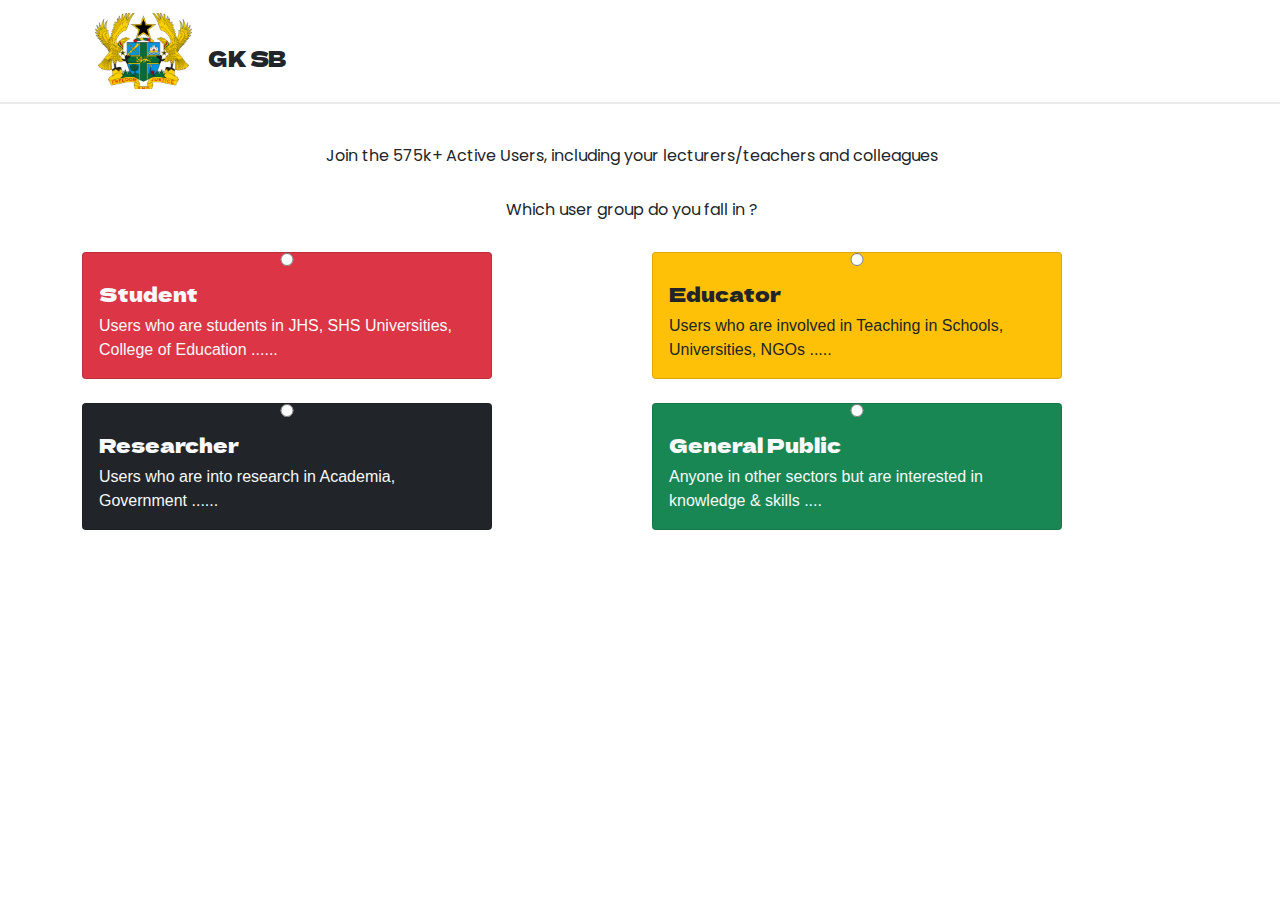
==== signUp.html @ 93e3bf87 "SignUp Page Added" ====
<!DOCTYPE html>
<html lang="en">
<head>
    <meta charset="UTF-8">
    <meta http-equiv="X-UA-Compatible" content="IE=edge">
    <meta name="viewport" content="width=device-width, initial-scale=1.0">
    <!-- Fonts & css -->
    <link rel="stylesheet" type="text/css" href="./myStyle.css" media="screen">
    <link rel="stylesheet" type="text/css" href="./signUp.css" media="screen">
    <link href="https://fonts.googleapis.com/css2?family=Dela+Gothic+One&display=swap" rel="stylesheet">
    <link href="https://fonts.googleapis.com/css2?family=Poppins&display=swap" rel="stylesheet">

    <!-- Bootsrtap css -->
    <link href="./assets/bootstrap/bootstrap.css" rel="stylesheet">  
    <title>My Zeta App</title>
</head>
<body>
    <header class=" navline">
        <nav class="navbar navbar-expand-lg container">
          <div class="container-lg-fluid container-md 
          container-sm container-xs pb-0">
            </button>
            <div class="d-flex">
            <a class="navbar-brand" href="#"><svg width="98" height="76" viewBox="0 0 98 76" fill="none" xmlns="http://www.w3.org/2000/svg" xmlns:xlink="http://www.w3.org/1999/xlink">
                <rect x="0.952393" width="97" height="76" fill="url(#pattern0)"/>
                <defs>
                <pattern id="pattern0" patternContentUnits="objectBoundingBox" width="1" height="1">
                <use xlink:href="#image0_2202_2738" transform="matrix(0.000833333 0 0 0.0010636 0 -0.0317982)"/>
                </pattern>
                <image id="image0_2202_2738" width="1200" height="1000" xlink:href="[data-uri]"/>
                </defs>
                </svg>
                </a>
                <h3 class="navHeading">GK SB</h3>
                </div>
          </div>
        </nav>
      </header>
      <main>
        <div class="container">
          <div class="">
          <p class="intro">Join the 575k+ Active Users, including your lecturers/teachers and colleagues</p>
            <p class="intro intro-2">Which user group do you fall in ?</p>
            </div>
            <div class="">
              <div class="row text-light row-cols-1 row-cols-md-2 g-4">
                <div class="col">
                  <div class="card bg-danger h-100 w-75">
                    <input type="radio" name="" id="">
                    <div class="card-body">
                      <h5 class="card-title">Student</h5>
                      <p class="card-text">Users who are students in JHS, SHS
                        Universities, College of Education ......</p>
                    </div>
                  </div>
                </div>
                <div class="col">
                  <div class="card bg-warning h-100 text-dark w-75">
                    <input type="radio" name="" id="">
                    <div class="card-body">
                      <h5 class="card-title">Educator</h5>
                      <p class="card-text">Users who are involved in Teaching
                        in Schools, Universities, NGOs .....</p>
                    </div>
                  </div>
                </div>
                <div class="col">
                  <div class="card bg-dark h-100 w-75">
                    <input type="radio" name="" id="">
                    <div class="card-body">
                      <h5 class="card-title">Researcher</h5>
                      <p class="card-text">Users who are into research in
                        Academia, Government  ......</p>
                    </div>
                  </div>
                </div>
                <div class="col">
                  <div class="card bg-success h-100 w-75">
                    <input type="radio" name="" id="">
                    <div class="card-body">
                      <h5 class="card-title">General Public</h5>
                      <p class="card-text">Anyone in other sectors but are
                        interested in knowledge & skills ....</p>
                    </div>
                  </div>
                </div>
              </div>
            </div>
        </div>
      </main>
</body>
<!-- bootstrap javascript -->
<script src="./assets/bootstrap/bootstrap.bundle.min.js"></script> 
</html>
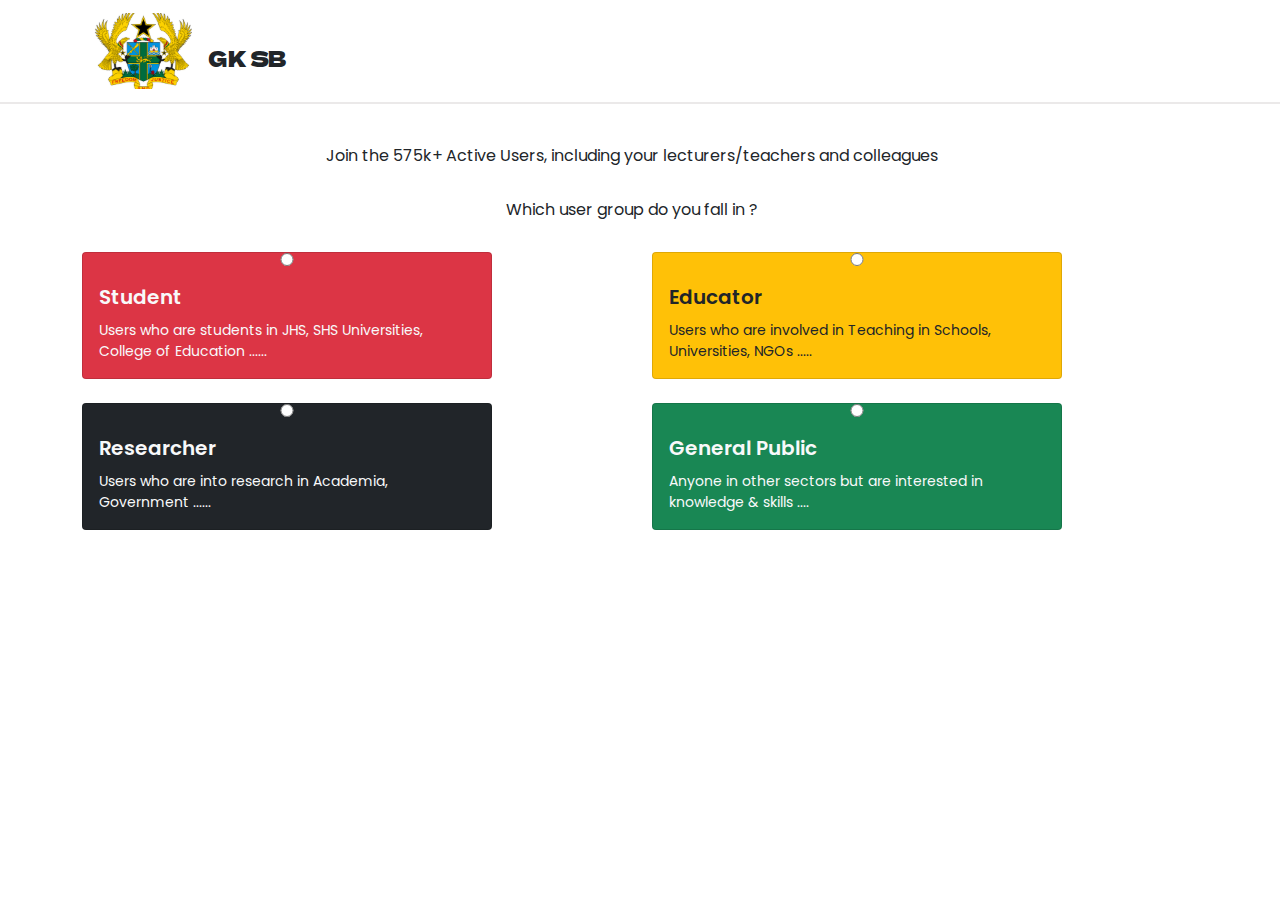
==== commit b5e63fd7: "..." ====
--- a/signUp.html
+++ b/signUp.html
@@ -38,6 +38,7 @@
       </header>
       <main>
         <div class="container">
+          <form>
           <div class="">
           <p class="intro">Join the 575k+ Active Users, including your lecturers/teachers and colleagues</p>
             <p class="intro intro-2">Which user group do you fall in ?</p>
@@ -45,8 +46,8 @@
             <div class="">
               <div class="row text-light row-cols-1 row-cols-md-2 g-4">
                 <div class="col">
-                  <div class="card bg-danger h-100 w-75">
-                    <input type="radio" name="" id="">
+                  <div class="card bg-danger h-100 w-75 card-border">
+                    <input type="radio" name="groupRadio" id="">
                     <div class="card-body">
                       <h5 class="card-title">Student</h5>
                       <p class="card-text">Users who are students in JHS, SHS
@@ -55,8 +56,8 @@
                   </div>
                 </div>
                 <div class="col">
-                  <div class="card bg-warning h-100 text-dark w-75">
-                    <input type="radio" name="" id="">
+                  <div class="card bg-warning h-100 text-dark w-75 card-border">
+                    <input type="radio" name="groupRadio" id="" unchecked>
                     <div class="card-body">
                       <h5 class="card-title">Educator</h5>
                       <p class="card-text">Users who are involved in Teaching
@@ -65,8 +66,8 @@
                   </div>
                 </div>
                 <div class="col">
-                  <div class="card bg-dark h-100 w-75">
-                    <input type="radio" name="" id="">
+                  <div class="card bg-dark h-100 w-75 card-border">
+                    <input type="radio" name="groupRadio" id="">
                     <div class="card-body">
                       <h5 class="card-title">Researcher</h5>
                       <p class="card-text">Users who are into research in
@@ -75,8 +76,8 @@
                   </div>
                 </div>
                 <div class="col">
-                  <div class="card bg-success h-100 w-75">
-                    <input type="radio" name="" id="">
+                  <div class="card bg-success h-100 w-75 card-border">
+                    <input type="radio" name="groupRadio" id="">
                     <div class="card-body">
                       <h5 class="card-title">General Public</h5>
                       <p class="card-text">Anyone in other sectors but are
@@ -86,6 +87,7 @@
                 </div>
               </div>
             </div>
+            </form>
         </div>
       </main>
 </body>
--- a/myStyle.css
+++ b/myStyle.css
@@ -18,7 +18,7 @@
 .navButton {
     font-family: Montserrat, sans-serif;
     background: #639B6D;
-    border-radius: 12px;
+    border-radius: 100px;
     font-family: 'Montserrat';
     font-style: normal;
     font-weight: 700;
--- a/signUp.css
+++ b/signUp.css
@@ -12,6 +12,25 @@
     text-align: center;
 }
 
-/* .intro-2 {
-    text-align: center;
-} */+.card-title {
+    font-family: 'Poppins';
+    font-style: normal;
+    font-weight: 600;
+    font-size: 20px;
+    line-height: 30px;
+}
+
+.card-text {
+    font-family: 'Poppins';
+    font-style: normal;
+    font-weight: 400;
+    font-size: 14px;
+    line-height: 21px;
+}
+
+.card-border {
+    border: 5px, solid;
+    border-radius: 70px ;
+    width: 449px;
+    height: 156px;
+}
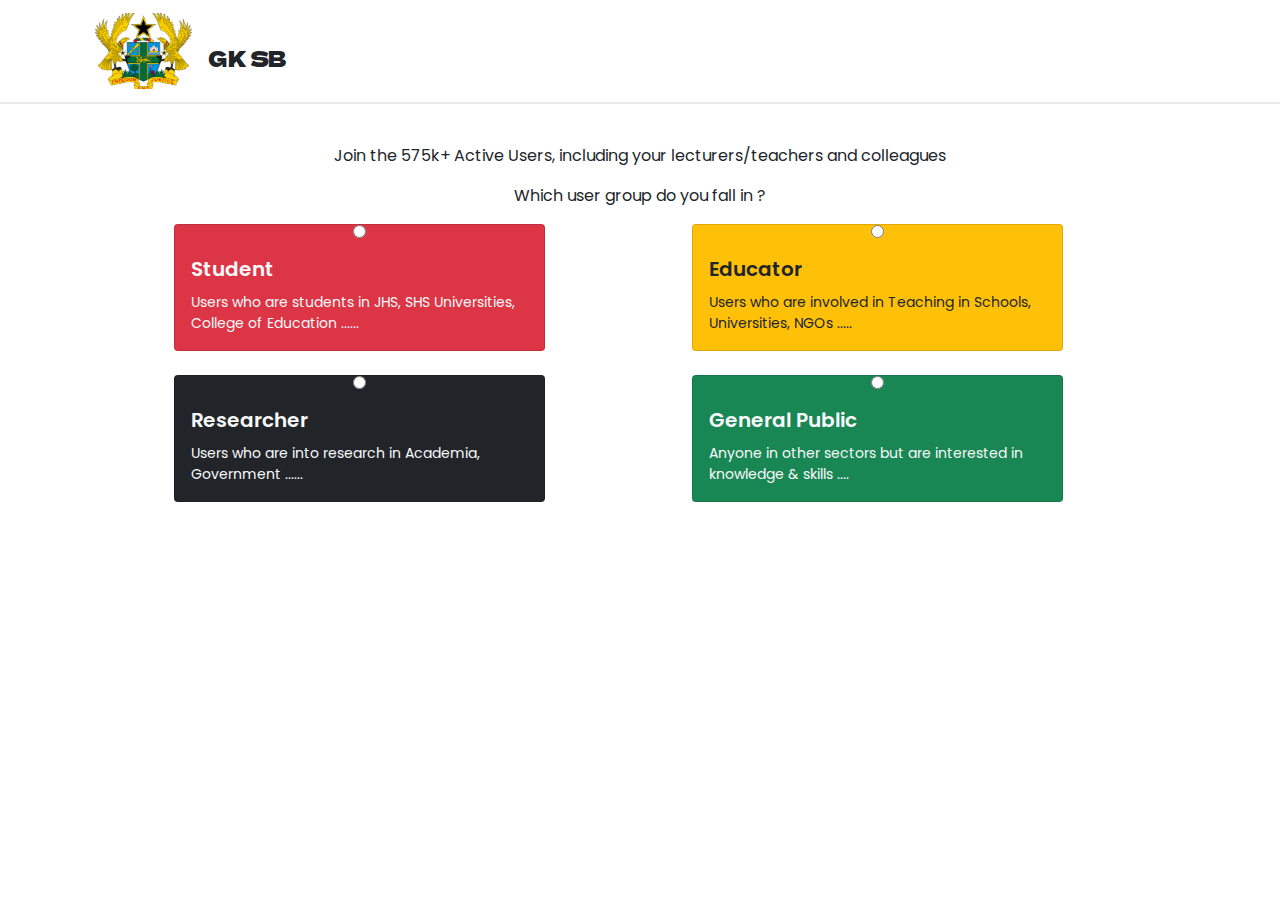
==== commit f28edb75: "..." ====
--- a/signUp.html
+++ b/signUp.html
@@ -38,13 +38,13 @@
       </header>
       <main>
         <div class="container">
-          <form>
           <div class="">
-          <p class="intro">Join the 575k+ Active Users, including your lecturers/teachers and colleagues</p>
+            <p class="intro">Join the 575k+ Active Users, including your lecturers/teachers and colleagues</p>
             <p class="intro intro-2">Which user group do you fall in ?</p>
-            </div>
-            <div class="">
-              <div class="row text-light row-cols-1 row-cols-md-2 g-4">
+          </div>
+          <div class="container">
+              <form>
+              <div class="row text-light row-cols-1 row-cols-md-2 g-4 main-content">
                 <div class="col">
                   <div class="card bg-danger h-100 w-75 card-border">
                     <input type="radio" name="groupRadio" id="">
@@ -86,8 +86,8 @@
                   </div>
                 </div>
               </div>
+            </form>
             </div>
-            </form>
         </div>
       </main>
 </body>
--- a/myStyle.css
+++ b/myStyle.css
@@ -1,5 +1,5 @@
 /*universal styles*/
-body {
+header, body {
     list-style-type: none;
     text-decoration: none;
     box-sizing: border-box;
@@ -15,15 +15,35 @@
 font-family: Dela Gothic One;
 }
 
+.list-button {
+    border: 10px solid #639B6D;
+    background-color: #639B6D;
+    border-radius: 12px;
+    padding: 11px 18px;
+    gap: 10px;
+    width: 90px;
+    height: 36px;
+    background-color: #639B6D;
+    margin-top: 10px;
+}
+
 .navButton {
+    display: flex;
+    align-items: center;
     font-family: Montserrat, sans-serif;
-    background: #639B6D;
-    border-radius: 100px;
-    font-family: 'Montserrat';
     font-style: normal;
     font-weight: 700;
     font-size: 14px;
-    line-height: 100%;
+    margin-top: -10px;
+    margin-left: -10px;
+    color: #FFFFFF;
+    text-decoration: none;
+    letter-spacing: -0.04em;
+    white-space: nowrap;
+}
+
+.navButton:hover {
+    color: #FFFFFF;
 }
 
 .navHeading {
--- a/signUp.css
+++ b/signUp.css
@@ -2,18 +2,16 @@
     display: flex;
     align-items: center;
     justify-content: center;
+    font-family: Poppins;
 }
 
 .intro {
-    height: 38px;
-    width: 1099px;
-    left: 452px;
-    font-family: 'Poppins', sans-serif;
+    font-family: 'Poppins',Poppins, sans-serif;
     text-align: center;
 }
 
 .card-title {
-    font-family: 'Poppins';
+    font-family: 'Poppins', Poppins, sans-serif;
     font-style: normal;
     font-weight: 600;
     font-size: 20px;
@@ -21,7 +19,7 @@
 }
 
 .card-text {
-    font-family: 'Poppins';
+    font-family: 'Poppins', Poppins, sans-serif;
     font-style: normal;
     font-weight: 400;
     font-size: 14px;
@@ -34,3 +32,7 @@
     width: 449px;
     height: 156px;
 }
+
+.main-content {
+    padding-left: 80px;
+}
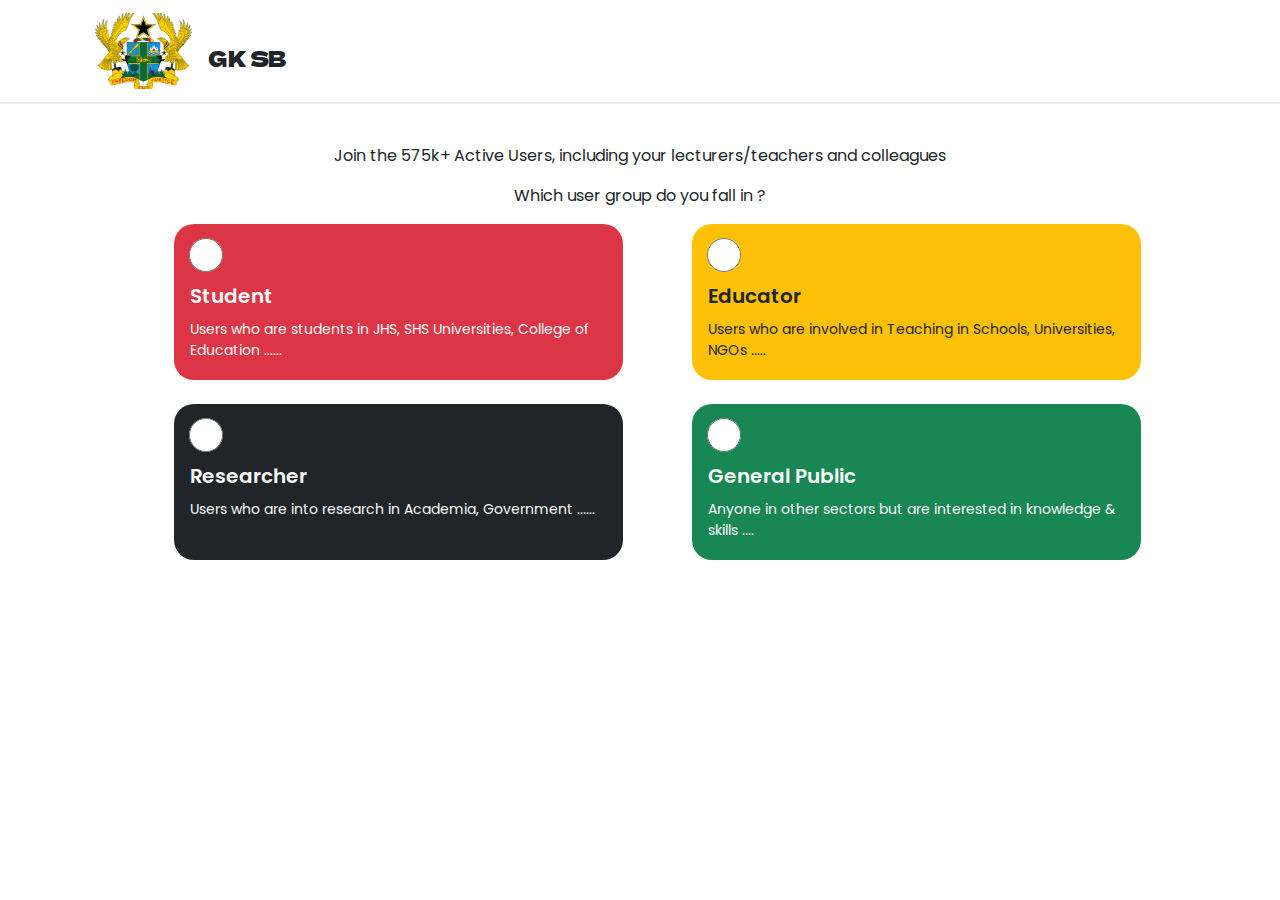
==== commit 07dc180e: "radio button added" ====
--- a/signUp.html
+++ b/signUp.html
@@ -46,8 +46,8 @@
               <form>
               <div class="row text-light row-cols-1 row-cols-md-2 g-4 main-content">
                 <div class="col">
-                  <div class="card bg-danger h-100 w-75 card-border">
-                    <input type="radio" name="groupRadio" id="">
+                  <div class="bg-danger border-danger card-border">
+                    <input type="radio" name="groupRadio" id="radio-1" class="radioBut">
                     <div class="card-body">
                       <h5 class="card-title">Student</h5>
                       <p class="card-text">Users who are students in JHS, SHS
@@ -56,9 +56,9 @@
                   </div>
                 </div>
                 <div class="col">
-                  <div class="card bg-warning h-100 text-dark w-75 card-border">
-                    <input type="radio" name="groupRadio" id="" unchecked>
-                    <div class="card-body">
+                  <div class="bg-warning border-warning card-border">
+                    <input type="radio" name="groupRadio" id="radio-2" unchecked class="radioBut">
+                    <div class="card-body text-dark">
                       <h5 class="card-title">Educator</h5>
                       <p class="card-text">Users who are involved in Teaching
                         in Schools, Universities, NGOs .....</p>
@@ -66,8 +66,8 @@
                   </div>
                 </div>
                 <div class="col">
-                  <div class="card bg-dark h-100 w-75 card-border">
-                    <input type="radio" name="groupRadio" id="">
+                  <div class="bg-dark border-warning card-border">
+                    <input type="radio" name="groupRadio" id="radio-3" class="radioBut">
                     <div class="card-body">
                       <h5 class="card-title">Researcher</h5>
                       <p class="card-text">Users who are into research in
@@ -76,8 +76,8 @@
                   </div>
                 </div>
                 <div class="col">
-                  <div class="card bg-success h-100 w-75 card-border">
-                    <input type="radio" name="groupRadio" id="">
+                  <div class="bg-success border-success card-border">
+                    <input type="radio" name="groupRadio" id="radio-4" class="radioBut">
                     <div class="card-body">
                       <h5 class="card-title">General Public</h5>
                       <p class="card-text">Anyone in other sectors but are
--- a/signUp.css
+++ b/signUp.css
@@ -27,11 +27,38 @@
 }
 
 .card-border {
-    border: 5px, solid;
-    border-radius: 70px ;
+    border: 1px hidden;
+    height: 156px;
     width: 449px;
-    height: 156px;
+    border-radius: 20px;    
 }
+
+.radioBut {
+    position: relative;
+    top: 14px;
+    left: 15px;
+    width: 34px;
+    height: 34px;
+    background: #FFFFFF;
+}
+
+/* #radio-1 {
+    position: relative;
+    top: 14px;
+    left: 15px;
+}
+
+#radio-2 {
+    position: relative;
+    top: 14px;
+    left: 15px;
+}
+
+#radio-3 {
+    position: relative;
+    top: 14px;
+    left: 18px;
+} */
 
 .main-content {
     padding-left: 80px;
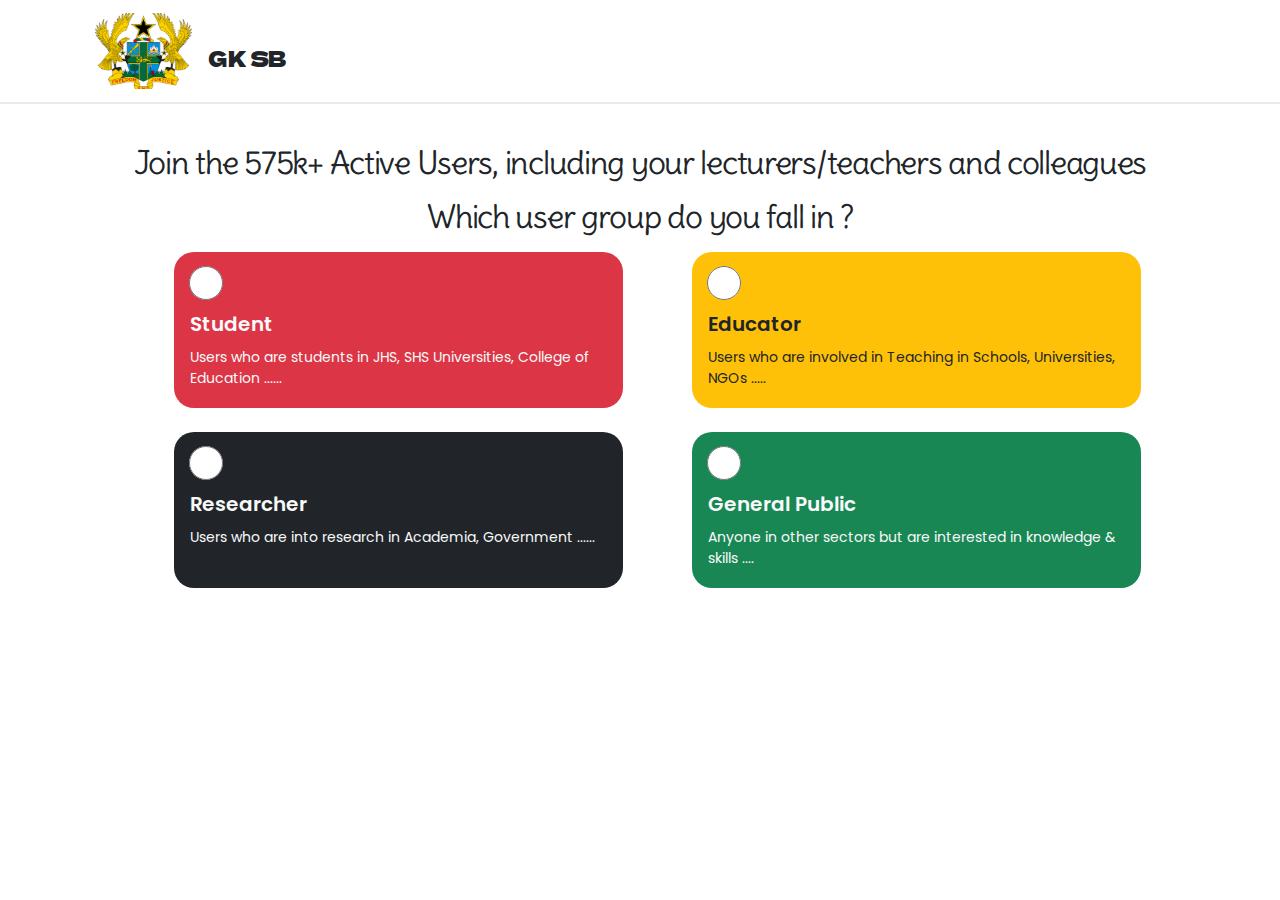
==== commit 94cde8e0: "Google fonts added" ====
--- a/signUp.html
+++ b/signUp.html
@@ -8,6 +8,7 @@
     <link rel="stylesheet" type="text/css" href="./myStyle.css" media="screen">
     <link rel="stylesheet" type="text/css" href="./signUp.css" media="screen">
     <link href="https://fonts.googleapis.com/css2?family=Dela+Gothic+One&display=swap" rel="stylesheet">
+    <link href="https://fonts.googleapis.com/css2?family=Delius&display=swap" rel="stylesheet">
     <link href="https://fonts.googleapis.com/css2?family=Poppins&display=swap" rel="stylesheet">
 
     <!-- Bootsrtap css -->
--- a/signUp.css
+++ b/signUp.css
@@ -6,8 +6,13 @@
 }
 
 .intro {
-    font-family: 'Poppins',Poppins, sans-serif;
+    font-family: 'Delius', sans-serif;
     text-align: center;
+    font-family: Delius;
+    font-size: 32px;
+    font-weight: 400;
+    line-height: 38px;
+    letter-spacing: -0.04em;
 }
 
 .card-title {
@@ -42,24 +47,6 @@
     background: #FFFFFF;
 }
 
-/* #radio-1 {
-    position: relative;
-    top: 14px;
-    left: 15px;
-}
-
-#radio-2 {
-    position: relative;
-    top: 14px;
-    left: 15px;
-}
-
-#radio-3 {
-    position: relative;
-    top: 14px;
-    left: 18px;
-} */
-
 .main-content {
     padding-left: 80px;
 }
